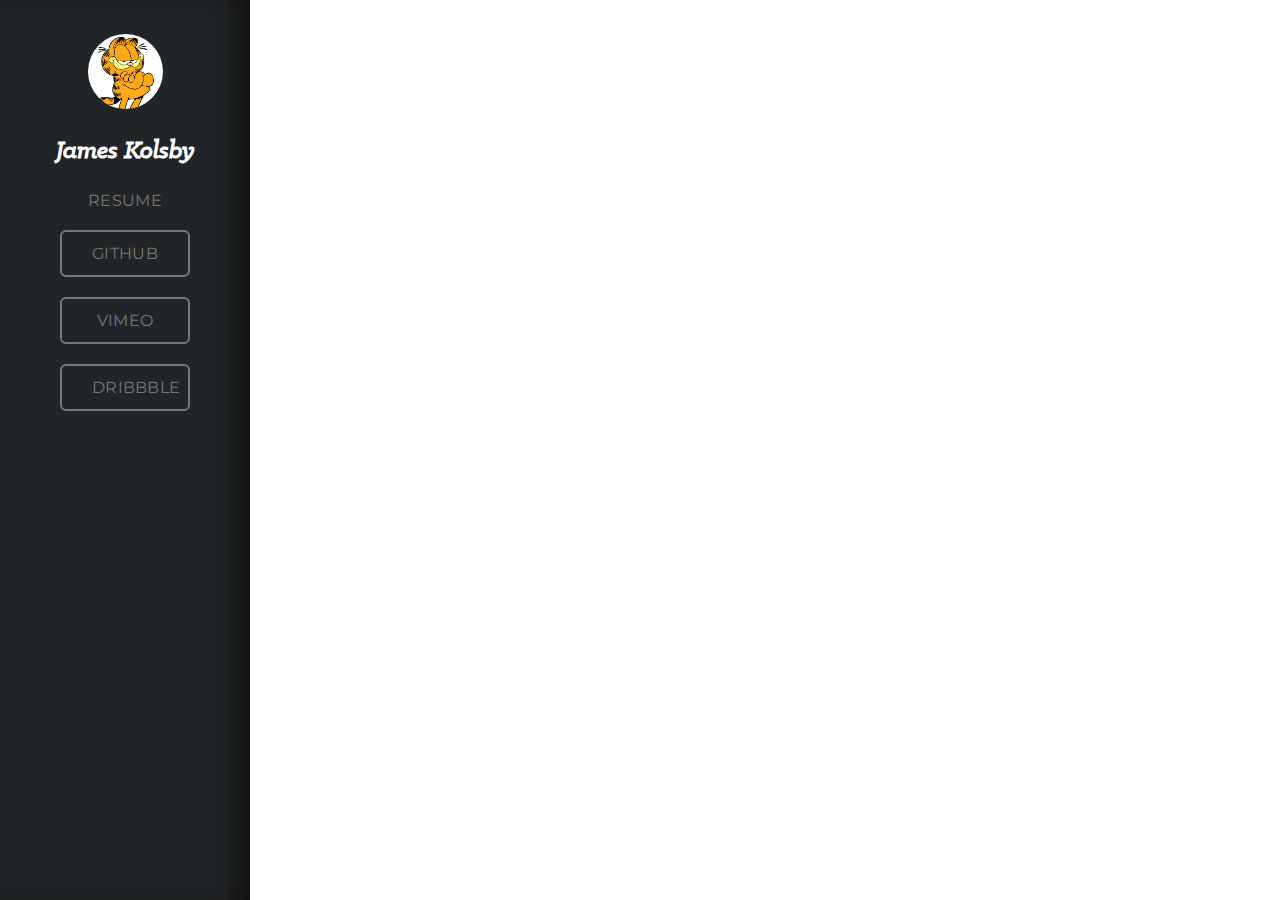
==== index.html @ 0958ff59 "Finished sidebar" ====
<!DOCTYPE html>
<html lang="en">
<head>
	<meta charset="UTF-8">
	<title>James Kolsby</title>
	<link rel="stylesheet" type="text/css" href="style.css">
	<link href='http://fonts.googleapis.com/css?family=Montserrat' rel='stylesheet' type='text/css'>
</head>
<body>
	<div id="sidebar">
		<div id="profile"></div>
		<h1 id="name">
			James Kolsby
		</h1>
		<div id="resume">
			Resume
		</div>
		<a href="https://github.com/jrkolsby"><button id="github">Github</button></a>
		<a href="https://dribbble.com/jrkolsby"><button id="vimeo">Vimeo</button></a>
		<a href=""><button id="dribbble">Dribbble</button></a>
	</div>
</body>
</html>
---- style.css ----
@font-face {
    font-family: 'Klinic Slab';
    src: url('assets/fonts/klinic/klinicslabmediumit-webfont.eot');
    src: url('assets/fonts/klinic/klinicslabmediumit-webfont.eot?#iefix') format('embedded-opentype'),
         url('assets/fonts/klinic/klinicslabmediumit-webfont.woff2') format('woff2'),
         url('assets/fonts/klinic/klinicslabmediumit-webfont.woff') format('woff'),
         url('assets/fonts/klinic/klinicslabmediumit-webfont.ttf') format('truetype'),
         url('assets/fonts/klinic/klinicslabmediumit-webfont.svg#klinic_slabmedium_italic') format('svg');
    font-weight: 400;
    font-style: italic;
}
* {
	box-sizing: border-box;
}
a {
	color: inherit;
	text-decoration: inherit;
}
#sidebar {
	position: absolute;
	top: 0;
	left: 0;
	padding: 10px;
	width: 80%;
	max-width: 250px;
	height: 100%;
	min-height: 460px;
	background: #222527;
	overflow: hidden;
	box-shadow: inset -25px 0 24px -10px #111;
}
#profile {
	height: 75px;
	width: 75px;
	border-radius: 45px;
	background: url('assets/garfield.jpg');
	background-size: cover;
	margin: 24px auto;
}
#sidebar h1 {
	color: #fff;
	font-size: 26px;
	text-align: center;
	margin-bottom: 25px;
	font-family: 'Klinic Slab', serif;
	font-style: italic;
}
#resume,
#sidebar button {
	font-family: 'Montserrat', sans-serif;
	letter-spacing: 0.3px;
	text-transform: uppercase;
	display: block;
	color: #777;
	font-size: 16px;
	cursor: pointer;
	margin: 0 auto;
}
#resume {
	width: 110px;
	padding: 0 10px;
	text-align: center;
	transition: 0.15s all ease-in-out;
	position: relative;
	right: 0;
}
#resume:hover {
	color: #fff;
	right: 8px;
}
#resume::after {
	content: "";
	background: url('assets/icons/arrow.png');
	transition: 0.15s all ease-in-out;
	width: 8px;
	height: 12px;
	position: absolute;
	top: 3px;
	right: 18px;
	opacity: 0;
}
#resume:hover::after {
	opacity: 1;
	right: 0;
}
#sidebar button {
	width: 130px;
	border: 2.5px solid #777;
	background: transparent;
	padding: 12px 30px;
	margin-top: 20px;
	border-radius: 6px;
	transition: 0.1s all ease-in-out;
}
button#github:hover {
	background: #4183C4;
	border: 2.5px solid transparent;
	box-shadow: 0 -1px 0 #87B8E9, 0 0 8px #000;
	color: #fff;
}
button#vimeo:hover {
	background: #1ab7ea;
	border: 2.5px solid transparent;
	box-shadow: 0 -1px 0 #9BE7FF, 0 0 8px #000;
	color: #fff;
}
button#dribbble:hover {
	background: #ea4c89;
	border: 2.5px solid transparent;
	box-shadow: 0 -1px 0 #E48CAF, 0 0 8px #000;
	color: #fff;
}
@media 
(-webkit-min-device-pixel-ratio: 2), 
(min-resolution: 192dpi) { 
	#resume::after {
		background: url('assets/icons/arrow@2x.png') 0 0 / 8px 12px;
	}
}
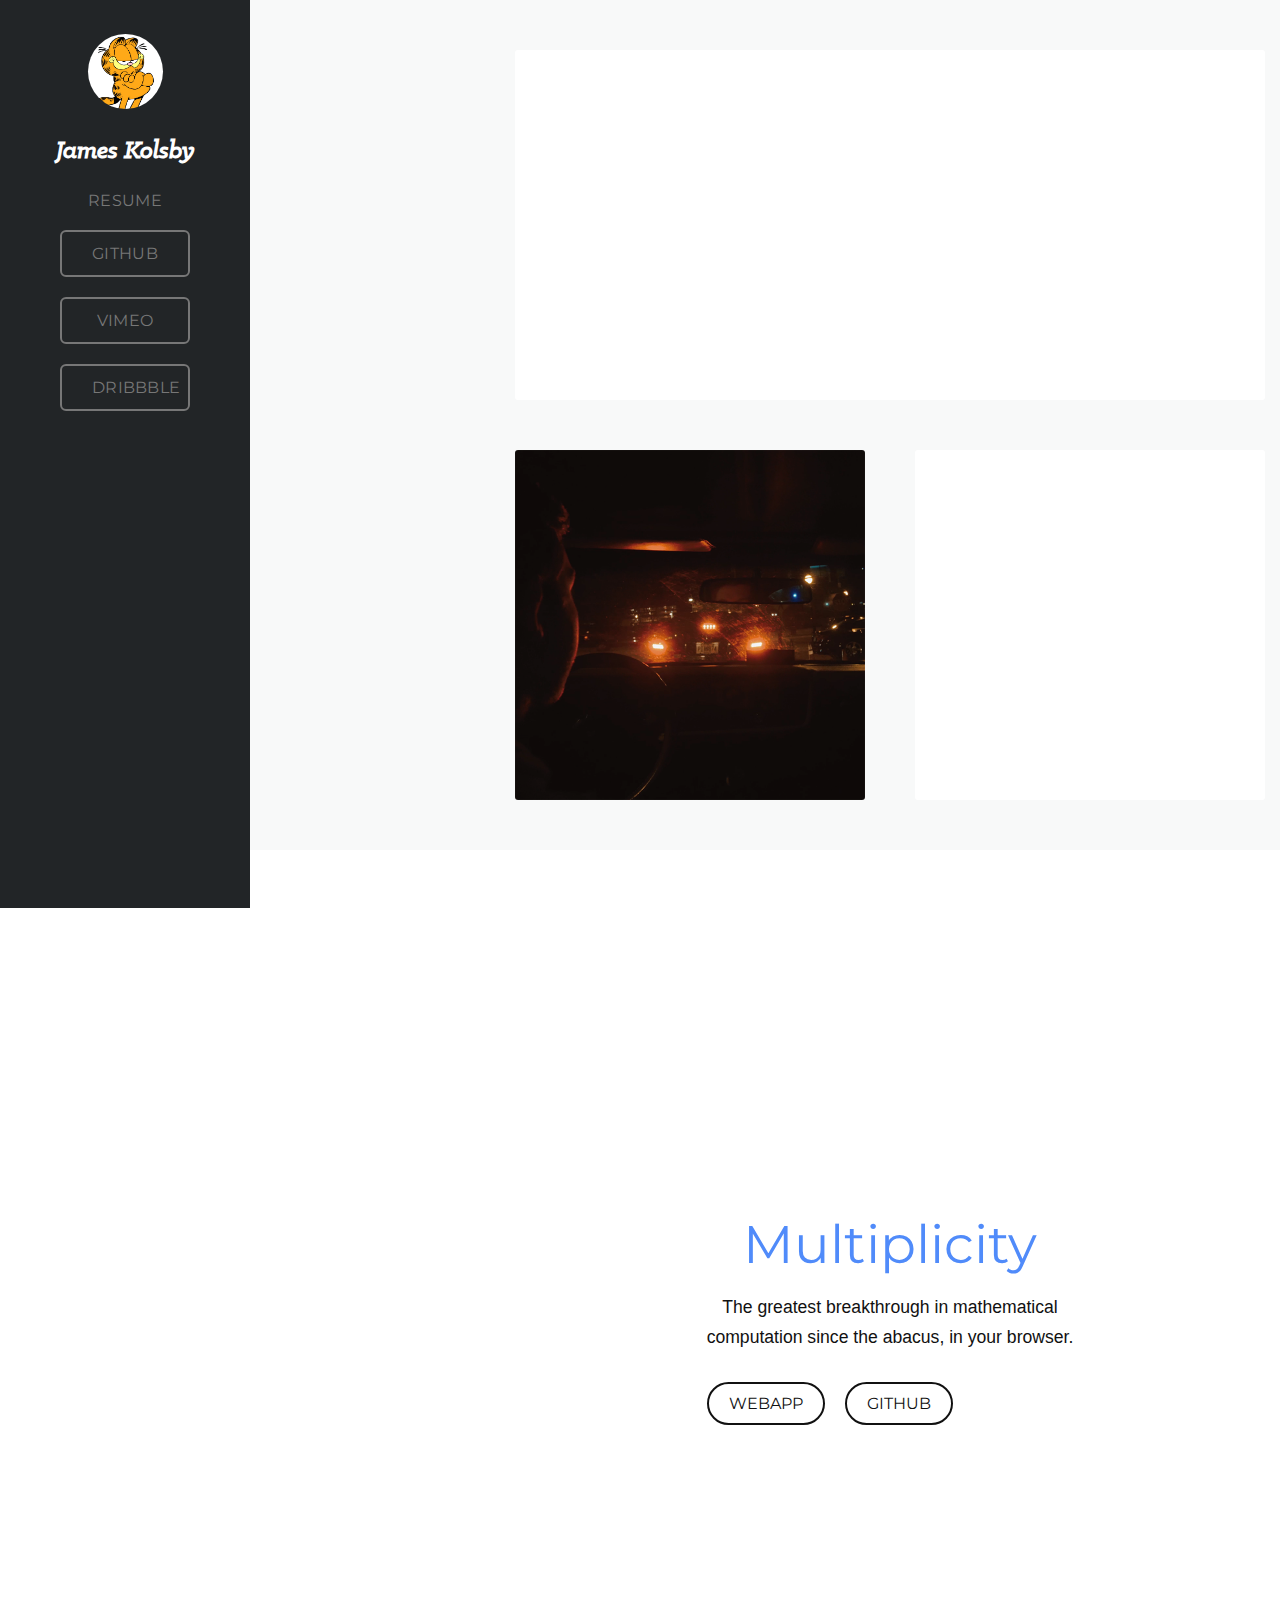
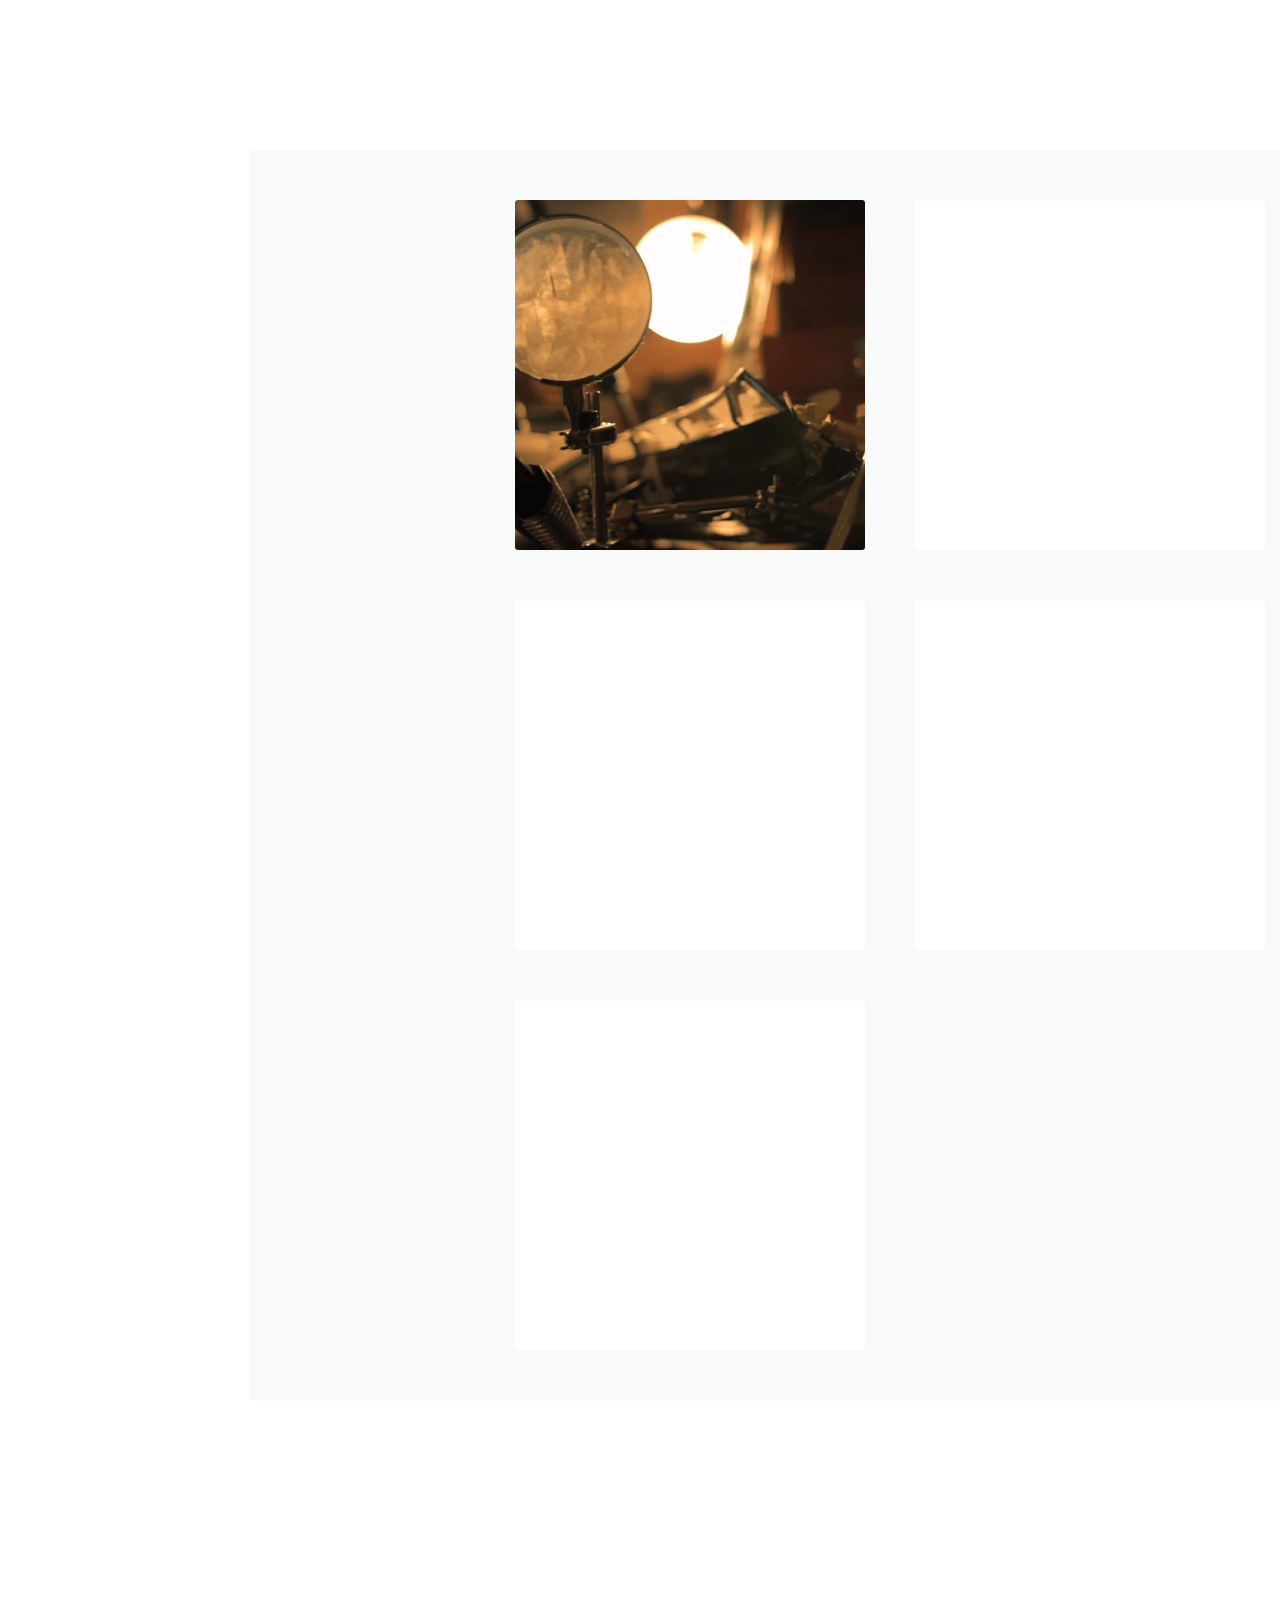
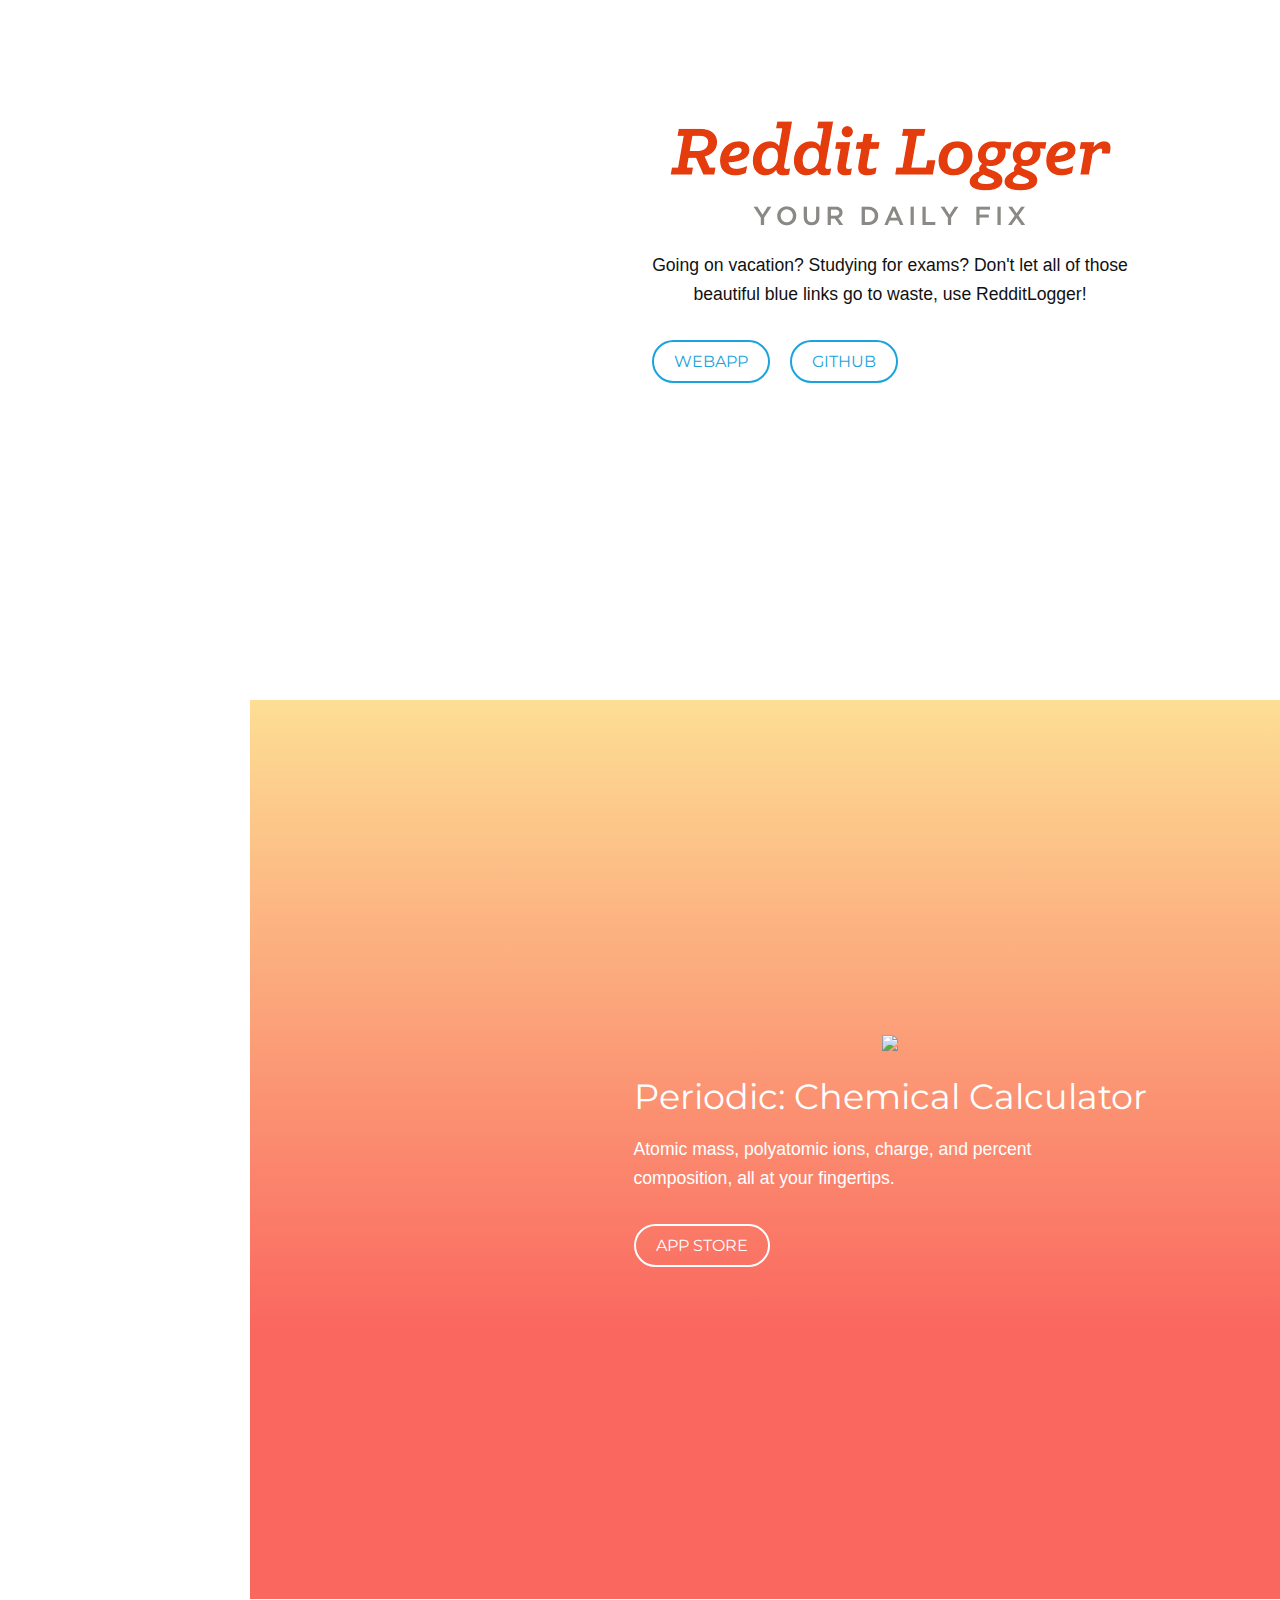
==== commit 7798999e: "Migrated content" ====
--- a/index.html
+++ b/index.html
@@ -1,23 +1,81 @@
 <!DOCTYPE html>
 <html lang="en">
 <head>
-	<meta charset="UTF-8">
-	<title>James Kolsby</title>
-	<link rel="stylesheet" type="text/css" href="style.css">
-	<link href='http://fonts.googleapis.com/css?family=Montserrat' rel='stylesheet' type='text/css'>
+<meta http-equiv="Content-Type" content="text/html;charset=UTF-8">
+<meta charset="UTF-8">
+<title>James Kolsby</title>
+<link rel="stylesheet" type="text/css" href="main.css">
+<link href="http://fonts.googleapis.com/css?family=Montserrat" rel="stylesheet" type="text/css">
+<script type="text/javascript" src="http://ajax.googleapis.com/ajax/libs/jquery/1.11.2/jquery.min.js"></script><script type="text/javascript" src="js/main.js"></script>
 </head>
 <body>
-	<div id="sidebar">
-		<div id="profile"></div>
-		<h1 id="name">
-			James Kolsby
-		</h1>
-		<div id="resume">
-			Resume
-		</div>
+	<div id="about-back"></div>
+	<section id="about"><div id="profile"></div>
+		<h1 id="name">James Kolsby</h1>
+		<a href="http://jmkl.co/resume.pdf"><div id="resume">Resume</div></a>
 		<a href="https://github.com/jrkolsby"><button id="github">Github</button></a>
-		<a href="https://dribbble.com/jrkolsby"><button id="vimeo">Vimeo</button></a>
-		<a href=""><button id="dribbble">Dribbble</button></a>
-	</div>
+		<a href="https://vimeo.com/jameskolsby"><button id="vimeo">Vimeo</button></a>
+		<a href="https://dribbble.com/jrkolsby"><button id="dribbble">Dribbble</button></a>
+	</section><main><section class="part"><div class="wrap">
+<article class="film"><div style="background: url('content/geronimo.png')"><h1>Geronimo</h1></div>
+<div>
+<p>I made a movie, it is called <code>Geronimo</code></p>
+<a href="https://vimeo.com/121205149"><button>Film</button></a><a href="https://www.dropbox.com/s/0ysjmoykqeupdb9/A%20Day%20in%20the%20Life.mpeg?dl=0"><button>Dropbox</button></a>
+</div>
+</article><article class="small"><div style="background: url('content/crazy.png')"><h1>Gnarls Barkley - Crazy Adaptation</h1></div>
+<div>
+<p>Vocal performance by Catt McCreary, accompaniment by Griffin Baumberger and James Kolsby. Mixed by me and Cole Johnson. Video was filmed on a Lumix GH4 with a Nikkor 12-24mm f4 and Metabones Speedbooster. The car is a 1974 Formula 400 Firebird filmed at various scenes in Atlanta. </p>
+<a href="https://vimeo.com/123526962"><button>Video</button></a>
+</div>
+</article><article class="small"><div style="background: url('content/balloon.png')"><h1>High Altitude Balloon Video</h1></div>
+<div>
+<p>Video made to commemmorate the launch of the <strong>Makers Club's</strong> High Altitude Balloon. It took off 20 miles northeast of Atlanta and landed east of Charlotte, North Carolina (~300 miles away). The flight lasted around five hours with the balloon reaching apogee at around <strong>85,000 feet</strong>. Shot in collaboration with <a href="http://colejoh.com/">Cole Johnson</a> on a Canon 60D and Rebel T3i. Footage from onboard the balloon was done with a GoPro. Final cut by Cole. <em>The video is likely to be flagged for copyright as the soundtrack is from Hans Zimmer's score of Inception.</em></p>
+<a href="https://www.youtube.com/watch?v=lu73pOCQHw0&amp;feature=youtu.be"><button>Video 1</button></a><a href="https://www.youtube.com/watch?v=lu73pOCQHw0&amp;feature=youtu.be"><button>Video 2</button></a>
+</div>
+</article>
+</div></section><article class="full background light" style="background: url('content/multiplicity.png') no-repeat scroll center center #fff"><div class="inner"><div class="info">
+<h1 style="color: #508BFA;">Multiplicity</h1>
+<h2>The greatest breakthrough in mathematical<br>computation since the abacus, in your browser.</h2>
+<a href="http://jmkl.co/multiplicity/"><button>Webapp</button></a><a href="https://github.com/jrkolsby/Multiplicity"><button>Github</button></a>
+</div></div></article><section class="part"><div class="wrap">
+<article class="small"><div style="background: url('content/makersclubintro.png')"><h1>Makers Club Introduction Videos</h1></div>
+<div>
+<p>A set of two simple videos advertising the Makers Club to the rest of my high school. Short and sweet and to the tune of 2001.</p>
+<a href="http://youtu.be/awtUx81Rdao"><button>2013</button></a><a href="https://vimeo.com/109531114"><button>2014</button></a>
+</div>
+</article><article class="small"><div style="background: url('content/lovettfootball.png')"><h1>Lovett Football Hype Video</h1></div>
+<div>
+<p>Video shot during my high school's game versus Pace Academy in September for the coming game against Westminster. Shot on a Canon 60D and Rebel T3i with <a href="http://colejoh.com/">Cole JOHNSON</a>.</p>
+<a href="https://vimeo.com/104673937"><button>Video</button></a>
+</div>
+</article><article class="small"><div style="background: url('content/innovationatlanta.png')"><h1>Innovation Atlanta</h1></div>
+<div>
+<p>Here's the website I built for a consulting enterprise by the name of <strong>Innovation Atlanta</strong>. Not only the largest but also the most detailed website I have ever built, this project in total took me about a week from start to finish. One thing I had no prior experience with is large amounts of copy to layout on the page. While this may seem to be a fairly trivial obstacle, what made it so difficult is also the reason that the stylesheets for this website were so complex: <strong>the page is responsive</strong>. This was the first responsive website I had ever built, and the results are as rewarding as they were difficult to achieve.</p>
+<a href="http://innovation-atlanta.com/"><button>Website</button></a><a href="https://github.com/jrkolsby/innovationatlanta"><button>Github</button></a>
+</div>
+</article><article class="small"><div style="background: url('content/gatsbyprom.png')"><h1>Gatsby Prom Introduction</h1></div>
+<div>
+<p>I made this video with <a href="http://colejoh.com/">Cole Johnson</a> to introduce the theme of my high school's prom. It was filmed using both a Canon 60D and T3i, edited in Final Cut 7, and colored in <strong>Apple Color</strong>. A lot of the footage turned out underexposed for which Color was unable to compensate. The scene is very noisy at some points.</p>
+<a href="https://vimeo.com/87994299"><button>Video</button></a>
+</div>
+</article><article class="small"><div style="background: url('content/aptimer.png')"><h1>AP French Timer</h1></div>
+<div>
+<p>This is just a simple Javascript timer preset with intervals for the AP French exam. Also worth noting is that the website was styled with CSS <code>@media</code> queries, meaning that it is responsive. One of the first responsive websites I ever made in fact.</p>
+<a href="http://jmkl.co/aptimer/"><button>Webapp</button></a><a href="https://github.com/jrkolsby/aptimer"><button>Github</button></a>
+</div>
+</article>
+</div></section><article class="full center light"><div class="inner">
+<img src="content/redditlogger.png"><br><div class="info">
+<h2>Going on vacation? Studying for exams? Don't let all of those<br>beautiful blue links go to waste, use RedditLogger!</h2>
+<a href="http://redditlogger.com/"><button style="border: 2.5px solid #1BA3DD; color: #1BA3DD;">Webapp</button></a><a href="https://github.com/jrkolsby/redditlogger"><button style="border: 2.5px solid #1BA3DD; color: #1BA3DD;">Github</button></a>
+</div>
+</div></article><article class="full center dark" style="background: linear-gradient(to bottom, #FDDE94 0%, #FA675F 70%) repeat scroll 0% 0% transparent"><div class="inner">
+<img src="content/periodic.png"><br><div class="info" style="text-align: left;">
+<h1>Periodic: Chemical Calculator</h1>
+<h2>Atomic mass, polyatomic ions, charge, and percent<br>composition, all at your fingertips.</h2>
+<a href="https://itunes.apple.com/us/app/periodic-chemical-calculator/id688041030"><button>App Store</button></a>
+</div>
+</div></article></main>
 </body>
-</html>+<script type="text/javascript" src="js/retina.js"></script>
+</html>
--- a/main.css
+++ b/main.css
@@ -0,0 +1,417 @@
+@font-face {
+    font-family: 'Klinic Slab';
+    src: url('assets/fonts/klinic/klinicslabmediumit-webfont.eot');
+    src: url('assets/fonts/klinic/klinicslabmediumit-webfont.eot?#iefix') format('embedded-opentype'),
+         url('assets/fonts/klinic/klinicslabmediumit-webfont.woff2') format('woff2'),
+         url('assets/fonts/klinic/klinicslabmediumit-webfont.woff') format('woff'),
+         url('assets/fonts/klinic/klinicslabmediumit-webfont.ttf') format('truetype'),
+         url('assets/fonts/klinic/klinicslabmediumit-webfont.svg#klinic_slabmedium_italic') format('svg');
+    font-weight: 400;
+    font-style: italic;
+}
+
+
+
+/* General */
+html {
+	overflow-x: hidden;
+}
+* {
+	box-sizing: border-box;
+}
+a {
+	color: inherit;
+	text-decoration: inherit;
+}
+article button {
+	font-family: "Montserrat", sans-serif;
+	text-transform: uppercase;
+	padding: 10px 20px;
+	font-size: 1em;
+	border-radius: 100px;
+	background: transparent;
+	cursor: pointer;
+	transition: 0.15s all ease-in-out;
+	position: relative;
+}
+article button:hover {
+	padding-right: 30px;
+	padding-left: 20px;
+}
+article button::after {
+	content: "";
+	background: url('assets/icons/arrow-black.png');
+	transition: 0.15s all ease-in-out;
+	width: 8px;
+	height: 12px;
+	position: absolute;
+	top: 13.5px;
+	right: 15px;
+	opacity: 0;
+}
+article button:hover::after {
+	opacity: 1;
+}
+article h1 {
+	font-family: 'Montserrat', sans-serif;
+	font-weight: 400;
+	line-height: 130%;
+}
+article h2,
+article p {
+	font-family: "Lucida Grande", "Lucida Sans Unicode", "Lucida Sans", Geneva, Verdana, sans-serif;
+	font-weight: 300;
+	line-height: 166%;
+}
+
+
+
+/* Sidebar */
+section#about {
+	position: absolute;
+	top: 0;
+	padding: 10px;
+	height: 100%;
+	min-height: 460px;
+	background: #222527;
+	overflow: hidden;
+}
+#profile {
+	height: 75px;
+	width: 75px;
+	border-radius: 45px;
+	background: url('assets/garfield.jpg');
+	background-size: cover;
+	margin: 24px auto;
+}
+section#about h1 {
+	color: #fff;
+	font-size: 26px;
+	text-align: center;
+	margin-bottom: 25px;
+	font-family: 'Klinic Slab', serif;
+	font-style: italic;
+}
+#resume,
+section#about button {
+	font-family: 'Montserrat', sans-serif;
+	letter-spacing: 0.3px;
+	text-transform: uppercase;
+	display: block;
+	color: #777;
+	font-size: 16px;
+	cursor: pointer;
+	margin: 0 auto;
+}
+#resume {
+	width: 110px;
+	padding: 0 10px;
+	text-align: center;
+	transition: 0.15s all ease-in-out;
+	position: relative;
+	right: 0;
+}
+#resume:hover {
+	color: #fff;
+	right: 8px;
+}
+#resume::after {
+	content: "";
+	background: url('assets/icons/arrow.png');
+	transition: 0.15s all ease-in-out;
+	width: 8px;
+	height: 12px;
+	position: absolute;
+	top: 3px;
+	right: 18px;
+	opacity: 0;
+}
+#resume:hover::after {
+	opacity: 1;
+	right: 0;
+}
+section#about button {
+	width: 130px;
+	border: 2.5px solid #777;
+	background: transparent;
+	padding: 12px 30px;
+	margin-top: 20px;
+	border-radius: 6px;
+	transition: 0.1s all ease-in-out;
+}
+button#github:hover {
+	background: #4183C4;
+	border: 2.5px solid transparent;
+	box-shadow: 0 -1px 0 #87B8E9, 0 0 8px #000;
+	color: #fff;
+}
+button#vimeo:hover {
+	background: #1ab7ea;
+	border: 2.5px solid transparent;
+	box-shadow: 0 -1px 0 #9BE7FF, 0 0 8px #000;
+	color: #fff;
+}
+button#dribbble:hover {
+	background: #ea4c89;
+	border: 2.5px solid transparent;
+	box-shadow: 0 -1px 0 #E48CAF, 0 0 8px #000;
+	color: #fff;
+}
+
+
+
+/* Sidebar Mechanics */
+section#about {
+	left: -250px;
+	width: 250px;
+}
+#about-back {
+	position: fixed;
+	z-index: -1
+	top: 0;
+	left: 0;
+	background: #222527;
+	height: 100%;
+	width: 250px;
+}
+main {left: 0;}
+section#about, main {
+	transition: 0.3s transform cubic-bezier(0.075, 0.770, 0.560, 1.005);
+}
+section#about.top,
+main.top {
+	-webkit-transform: translate(250px,0);
+    transform: translate(250px,0);
+}
+
+main {
+	position: absolute;
+	top: 0;
+	height: 100%;
+	width: 100%;
+	background: url('garfield.jpg');
+}
+
+
+
+/* Small Section */
+section.part {
+	width: 100%;
+	overflow: auto;
+	background: #f8f9f9;
+}
+section.part .wrap {
+	width: 750px;
+	margin: 0 auto;
+	padding-top: 50px;
+}
+
+
+
+/* Small Article Base */
+section.part article {
+	width: 350px;
+	border-radius: 3px;
+	margin-bottom: 50px;
+	background: #fff;
+	float: left;
+}
+section.part article.small.margin {
+	margin-right: 50px; /* ARRRGGHHHHHHHHH */
+}
+section.part article div:first-child {
+	display: table;
+	height: 350px;
+	width: 350px;
+	background-position: center center !important;
+	background-size: cover !important;
+	position: relative;
+	overflow: hidden;
+	cursor: pointer;
+	background: #fff;
+	border-radius: 3px;
+	transition: .2s height ease-in-out;
+	-webkit-transition: .2s height ease-in-out;
+	transition-delay: .2s;
+	-webkit-transition-delay: .2s;
+}
+section.part article div:first-child::after {
+	content: '';
+	position: absolute;
+	top: 0;
+	left: 0;
+	width: 100%;
+	height: 100%;
+	background: #fff;
+	border-radius: 2px;
+	opacity: 0;
+	-webkit-transition: opacity .2s ease-in-out;
+	transition: opacity .2s ease-in-out;
+}
+section.part article.active div:first-child::after,
+section.part article:hover div:first-child::after {
+	opacity: 0.85;
+}
+section.part article.active div:first-child,
+section.part article.active div:first-child::after {
+	border-bottom-left-radius: 0;
+	border-bottom-right-radius: 0;
+}
+section.part article div:first-child h1 {
+	width: 100%;
+	padding: 0 7%;
+	display: table-cell;
+	vertical-align: middle;
+	text-align: center;
+	color: #111;
+	position: relative;
+	z-index: 2;
+	opacity: 0;
+	-webkit-transition: opacity .2s ease;
+	transition: opacity .2s ease;
+	font-size: 1.8em;
+}
+section.part article:hover div:first-child h1,
+section.part article.active div:first-child h1 {
+	opacity: 1;
+}
+section.part article.active div:first-child {
+	height: 160px;
+}
+section.part article div:last-child {
+	display: block;
+	max-height: 0;
+	overflow: hidden;
+	padding: 0 30px;
+	transition: .3s max-height ease-in-out, .3s padding ease-in-out;
+	-webkit-transition: .3s max-height ease-in-out, .3s padding ease-in-out;
+}
+section.part article.active div:last-child {
+	max-height: 600px;
+	padding: 30px;
+}
+section.part article p {
+	color: #333;
+	margin-bottom: 30px;
+	font-size: 1em;
+}
+section.part article a button {
+	color: #111;
+	border: 2px solid #111;
+	margin-right: 20px;
+}
+
+
+
+/* Small Article Film */
+section.part article.film {
+	width: 100%;
+}
+section.part article.film div:first-child {
+	width: 100%;
+}
+
+
+
+/* Large Article Base */
+article.full {
+	height: 100%;
+	width: 100%;
+	background: #fff;
+	display: table;
+	position: relative;
+	vertical-align: middle;
+	transition: box-shadow .2s ease;
+	-webkit-transition: box-shadow .2s ease;
+	border-bottom: 1px solid #fff;
+}
+article.full .inner {
+	padding-bottom: 50px;
+	padding-top: 50px;
+	text-align: center;
+	display: table-cell;
+	vertical-align: middle;
+}
+article.full .inner img {
+	display: inline-block;
+	vertical-align: middle;
+}
+article.full .inner .info {
+	display: inline-block;
+	vertical-align: middle;
+}
+article.full h1 {
+	font-size: 3.3em;
+	margin-bottom: 15px;
+}
+article.full h1.long {
+	font-size: 2.2em;
+}
+article.full h2 {
+	font-size: 1.1em;
+	margin-bottom: 30px;
+}
+article.full a button {
+	float: left;
+	margin-right: 20px;
+}
+
+
+
+/* Large Article Light */
+article.full.light {
+	color: #111;
+}
+article.full.light a button {
+	border: 2px solid #111;
+	color: #111;
+}
+
+
+
+/* Large Article Dark */
+article.full.dark {
+	color: #fff;
+}
+article.full.dark a button {
+	border: 2px solid #fff;
+	color: #fff;
+}
+article.full.dark a button::after {
+	background: url('assets/icons/arrow.png');	
+}
+
+
+
+/* Large Article Center */
+article.full.center .inner img {
+
+}
+
+
+
+/* Large Article Side */
+article.full.side .inner .info {
+	text-align: left;
+	margin-right: 30px;
+}
+article.full.side .inner img {
+
+}
+
+/* Large Article Background */
+
+/* Retina Declarations */
+@media 
+(-webkit-min-device-pixel-ratio: 2), 
+(min-resolution: 192dpi) { 
+	#resume::after {
+		background: url('assets/icons/arrow@2x.png') 0 0 / 8px 12px;
+	}
+	article button::after {
+		background: url('assets/icons/arrow-black@2x.png') 0 0 / 8px 12px;
+	}
+	article.full.dark a button::after {
+		background: url('assets/icons/arrow@2x.png') 0 0 / 8px 12px;	
+	}
+}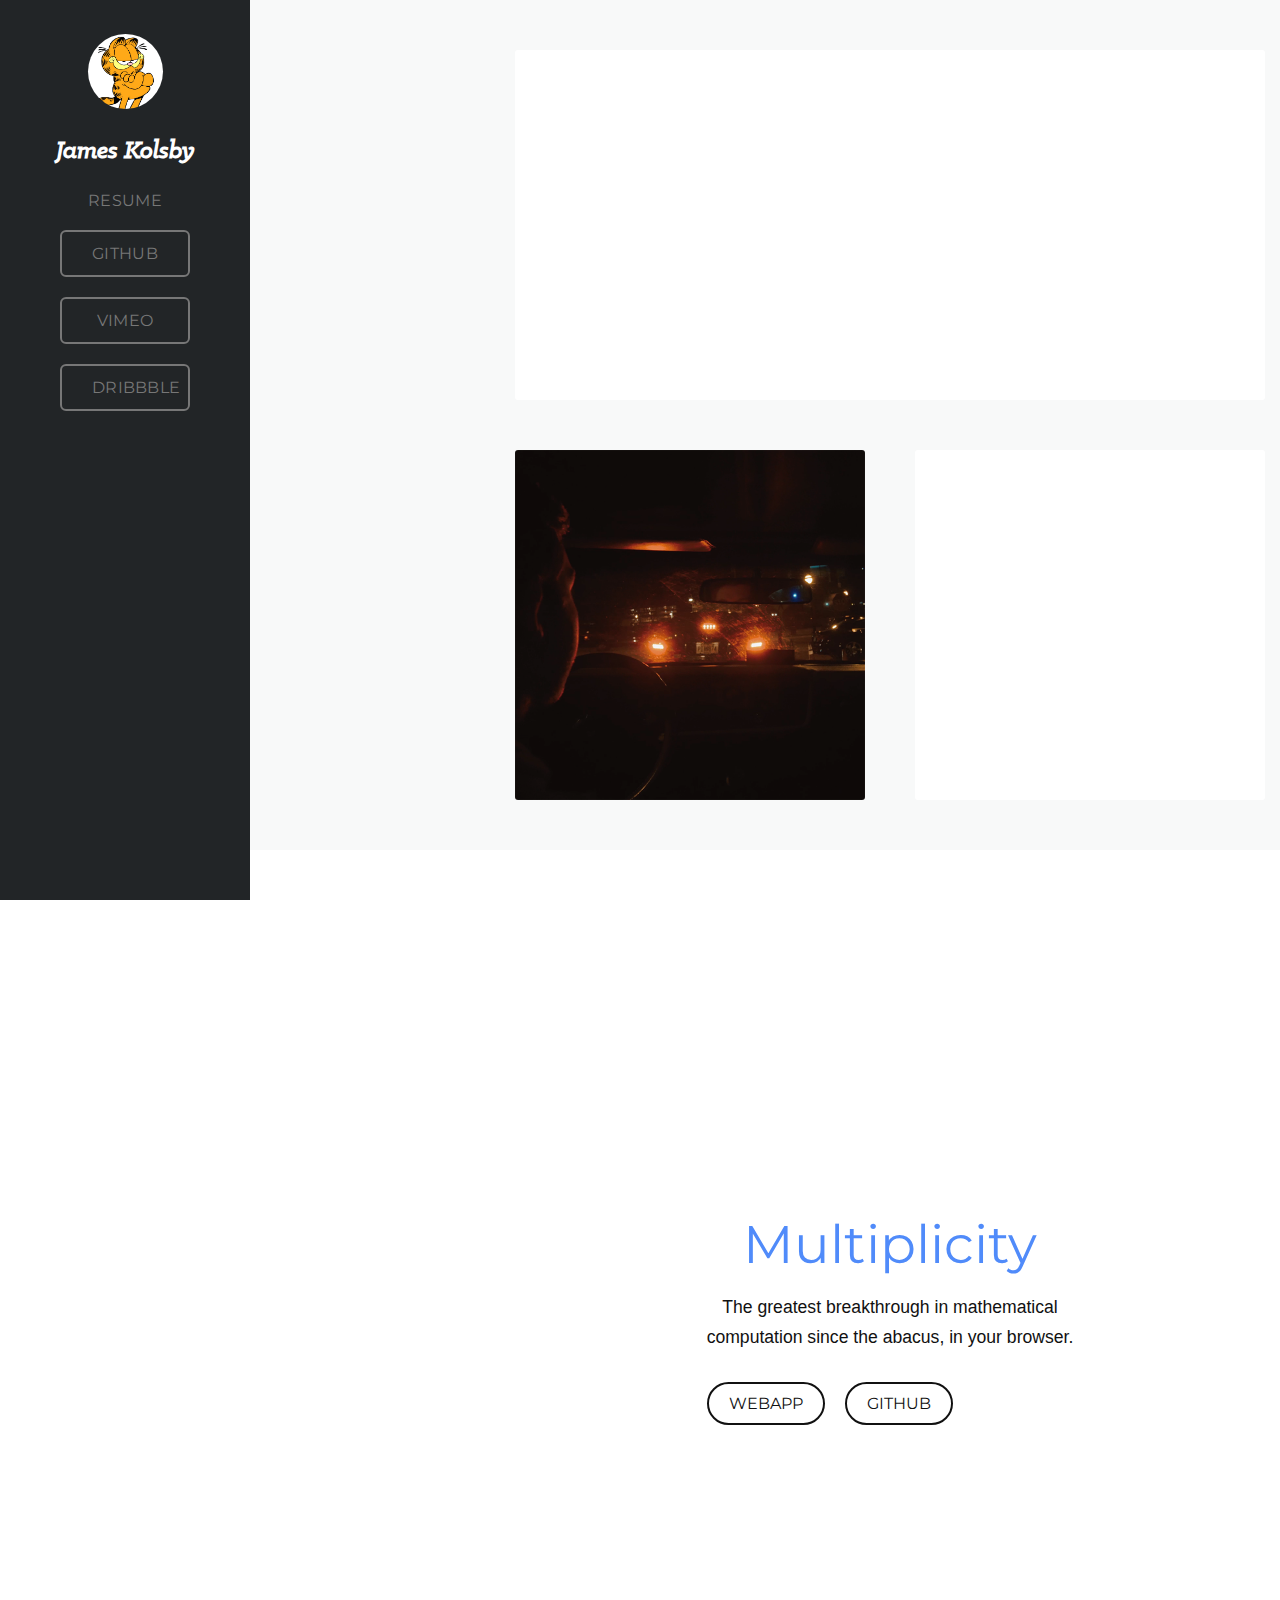
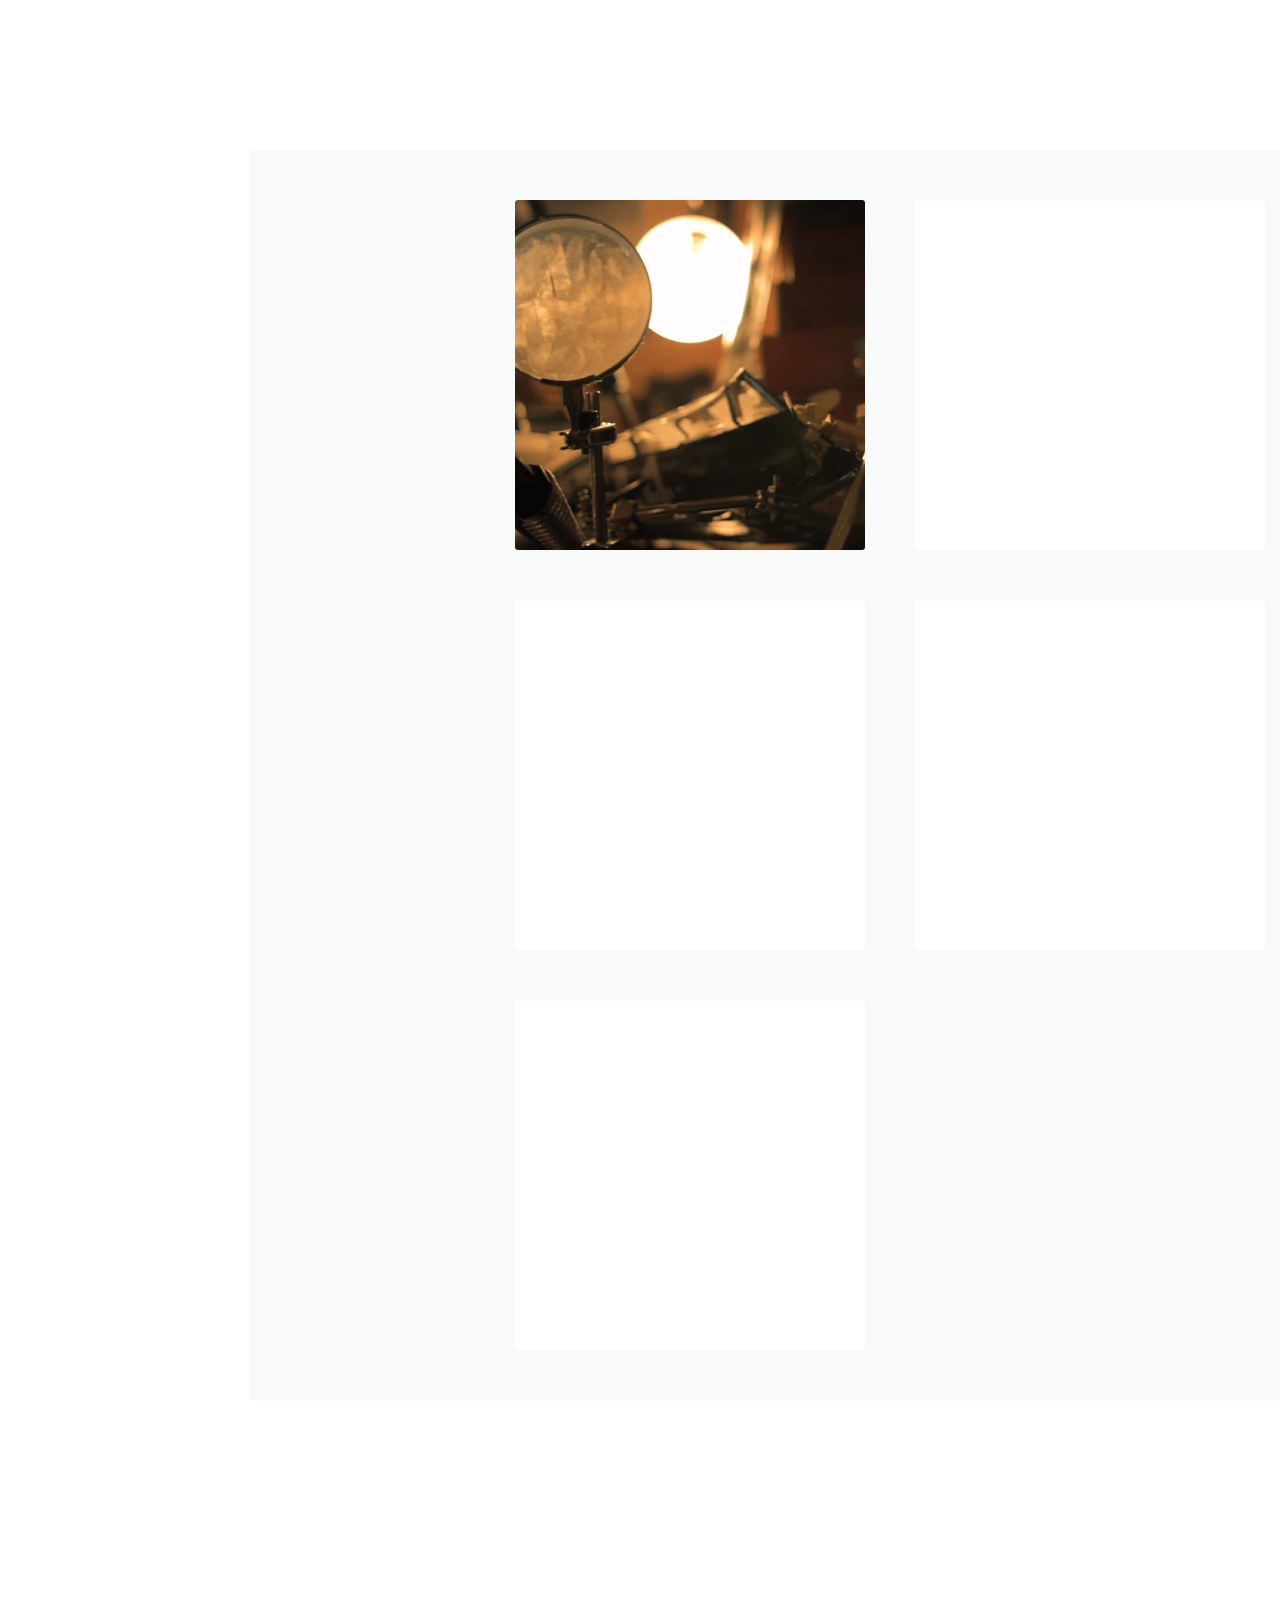
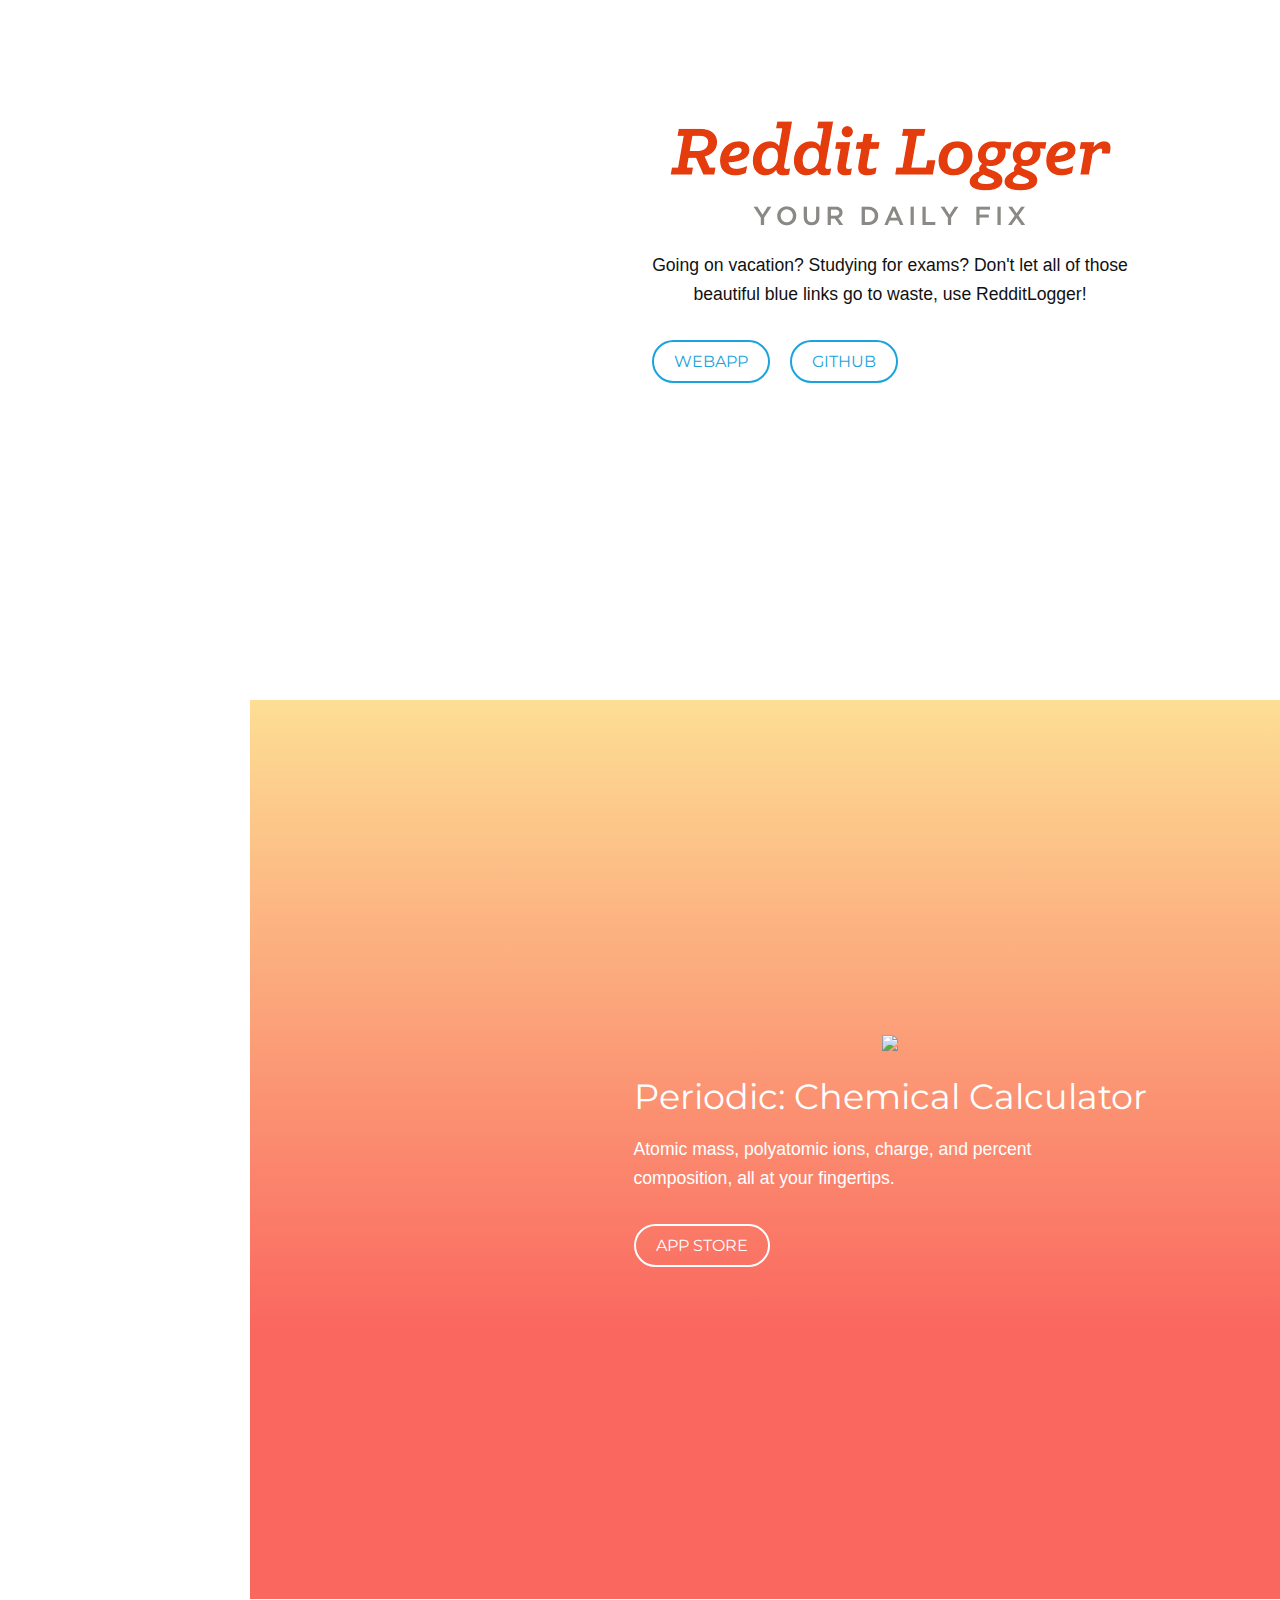
==== commit e9ef160d: "Fixed sidebar on small screens" ====
--- a/index.html
+++ b/index.html
@@ -19,12 +19,14 @@
 	</section><main><section class="part"><div class="wrap">
 <article class="film"><div style="background: url('content/geronimo.png')"><h1>Geronimo</h1></div>
 <div>
-<p>I made a movie, it is called <code>Geronimo</code></p>
+<p>The first real short I've ever been able to make, produced over the past two months with a great group of people. Filmed on the GH4 with a speedbooster and <strong>Nikon 12-24</strong> lens. Certain angles employed a telephoto. Shots from outside the car were mounted onto a steel plate screwed onto two <a href="http://www.homedepot.com/p/QEP-4-7-8-in-Suction-Cup-for-Handling-Large-Tile-and-Glass-75000Q/100119050">industrial suction cups</a>.<br>
+All of the audio production was done inside Premiere from folley and dialogue recorded by an <strong>NTG-3</strong> into the <strong>DR60D</strong>'s preamps.  </p>
 <a href="https://vimeo.com/121205149"><button>Film</button></a><a href="https://www.dropbox.com/s/0ysjmoykqeupdb9/A%20Day%20in%20the%20Life.mpeg?dl=0"><button>Dropbox</button></a>
 </div>
-</article><article class="small"><div style="background: url('content/crazy.png')"><h1>Gnarls Barkley - Crazy Adaptation</h1></div>
+</article><article class="small margin"><div style="background: url('content/crazy.png')"><h1>Gnarls Barkley - Crazy Adaptation</h1></div>
 <div>
-<p>Vocal performance by Catt McCreary, accompaniment by Griffin Baumberger and James Kolsby. Mixed by me and Cole Johnson. Video was filmed on a Lumix GH4 with a Nikkor 12-24mm f4 and Metabones Speedbooster. The car is a 1974 Formula 400 Firebird filmed at various scenes in Atlanta. </p>
+<p>A vocal performance by <a href="http://www.cattmccreary.com/">Catt McCreary</a> with accompaniment by me and Griffin Baumberger. This was really our first shot at music production and mastering in Logic, so the product isn't quite as polished as it could be with a bit more experience.
+The video filmed on a Lumix GH4 with a Nikkor 12-24mm f4 and Metabones Speedbooster. The car is Cole's 1974 Formula 400 Firebird driven around various parts of Atlanta.</p>
 <a href="https://vimeo.com/123526962"><button>Video</button></a>
 </div>
 </article><article class="small"><div style="background: url('content/balloon.png')"><h1>High Altitude Balloon Video</h1></div>
@@ -38,9 +40,9 @@
 <h2>The greatest breakthrough in mathematical<br>computation since the abacus, in your browser.</h2>
 <a href="http://jmkl.co/multiplicity/"><button>Webapp</button></a><a href="https://github.com/jrkolsby/Multiplicity"><button>Github</button></a>
 </div></div></article><section class="part"><div class="wrap">
-<article class="small"><div style="background: url('content/makersclubintro.png')"><h1>Makers Club Introduction Videos</h1></div>
+<article class="small margin"><div style="background: url('content/makersclubintro.png')"><h1>Makers Club Introduction Videos</h1></div>
 <div>
-<p>A set of two simple videos advertising the Makers Club to the rest of my high school. Short and sweet and to the tune of 2001.</p>
+<p>A set of two simple videos advertising the Makers Club to the rest of my high school. Short, sweet, and to the tune of <code>2001</code>.</p>
 <a href="http://youtu.be/awtUx81Rdao"><button>2013</button></a><a href="https://vimeo.com/109531114"><button>2014</button></a>
 </div>
 </article><article class="small"><div style="background: url('content/lovettfootball.png')"><h1>Lovett Football Hype Video</h1></div>
@@ -48,7 +50,7 @@
 <p>Video shot during my high school's game versus Pace Academy in September for the coming game against Westminster. Shot on a Canon 60D and Rebel T3i with <a href="http://colejoh.com/">Cole JOHNSON</a>.</p>
 <a href="https://vimeo.com/104673937"><button>Video</button></a>
 </div>
-</article><article class="small"><div style="background: url('content/innovationatlanta.png')"><h1>Innovation Atlanta</h1></div>
+</article><article class="small margin"><div style="background: url('content/innovationatlanta.png')"><h1>Innovation Atlanta</h1></div>
 <div>
 <p>Here's the website I built for a consulting enterprise by the name of <strong>Innovation Atlanta</strong>. Not only the largest but also the most detailed website I have ever built, this project in total took me about a week from start to finish. One thing I had no prior experience with is large amounts of copy to layout on the page. While this may seem to be a fairly trivial obstacle, what made it so difficult is also the reason that the stylesheets for this website were so complex: <strong>the page is responsive</strong>. This was the first responsive website I had ever built, and the results are as rewarding as they were difficult to achieve.</p>
 <a href="http://innovation-atlanta.com/"><button>Website</button></a><a href="https://github.com/jrkolsby/innovationatlanta"><button>Github</button></a>
@@ -58,7 +60,7 @@
 <p>I made this video with <a href="http://colejoh.com/">Cole Johnson</a> to introduce the theme of my high school's prom. It was filmed using both a Canon 60D and T3i, edited in Final Cut 7, and colored in <strong>Apple Color</strong>. A lot of the footage turned out underexposed for which Color was unable to compensate. The scene is very noisy at some points.</p>
 <a href="https://vimeo.com/87994299"><button>Video</button></a>
 </div>
-</article><article class="small"><div style="background: url('content/aptimer.png')"><h1>AP French Timer</h1></div>
+</article><article class="small margin"><div style="background: url('content/aptimer.png')"><h1>AP French Timer</h1></div>
 <div>
 <p>This is just a simple Javascript timer preset with intervals for the AP French exam. Also worth noting is that the website was styled with CSS <code>@media</code> queries, meaning that it is responsive. One of the first responsive websites I ever made in fact.</p>
 <a href="http://jmkl.co/aptimer/"><button>Webapp</button></a><a href="https://github.com/jrkolsby/aptimer"><button>Github</button></a>
@@ -71,7 +73,7 @@
 </div>
 </div></article><article class="full center dark" style="background: linear-gradient(to bottom, #FDDE94 0%, #FA675F 70%) repeat scroll 0% 0% transparent"><div class="inner">
 <img src="content/periodic.png"><br><div class="info" style="text-align: left;">
-<h1>Periodic: Chemical Calculator</h1>
+<h1 class="long">Periodic: Chemical Calculator</h1>
 <h2>Atomic mass, polyatomic ions, charge, and percent<br>composition, all at your fingertips.</h2>
 <a href="https://itunes.apple.com/us/app/periodic-chemical-calculator/id688041030"><button>App Store</button></a>
 </div>
--- a/main.css
+++ b/main.css
@@ -1,13 +1,13 @@
 @font-face {
-    font-family: 'Klinic Slab';
-    src: url('assets/fonts/klinic/klinicslabmediumit-webfont.eot');
-    src: url('assets/fonts/klinic/klinicslabmediumit-webfont.eot?#iefix') format('embedded-opentype'),
-         url('assets/fonts/klinic/klinicslabmediumit-webfont.woff2') format('woff2'),
-         url('assets/fonts/klinic/klinicslabmediumit-webfont.woff') format('woff'),
-         url('assets/fonts/klinic/klinicslabmediumit-webfont.ttf') format('truetype'),
-         url('assets/fonts/klinic/klinicslabmediumit-webfont.svg#klinic_slabmedium_italic') format('svg');
-    font-weight: 400;
-    font-style: italic;
+	font-family: 'Klinic Slab';
+	src: url('assets/fonts/klinic/klinicslabmediumit-webfont.eot');
+	src: url('assets/fonts/klinic/klinicslabmediumit-webfont.eot?#iefix') format('embedded-opentype'),
+		 url('assets/fonts/klinic/klinicslabmediumit-webfont.woff2') format('woff2'),
+		 url('assets/fonts/klinic/klinicslabmediumit-webfont.woff') format('woff'),
+		 url('assets/fonts/klinic/klinicslabmediumit-webfont.ttf') format('truetype'),
+		 url('assets/fonts/klinic/klinicslabmediumit-webfont.svg#klinic_slabmedium_italic') format('svg');
+	font-weight: 400;
+	font-style: italic;
 }
 
 
@@ -15,6 +15,9 @@
 /* General */
 html {
 	overflow-x: hidden;
+}
+body {
+	margin: 0;
 }
 * {
 	box-sizing: border-box;
@@ -181,7 +184,7 @@
 section#about.top,
 main.top {
 	-webkit-transform: translate(250px,0);
-    transform: translate(250px,0);
+	transform: translate(250px,0);
 }
 
 main {
@@ -202,6 +205,7 @@
 }
 section.part .wrap {
 	width: 750px;
+	overflow: auto;
 	margin: 0 auto;
 	padding-top: 50px;
 }
@@ -217,7 +221,7 @@
 	float: left;
 }
 section.part article.small.margin {
-	margin-right: 50px; /* ARRRGGHHHHHHHHH */
+	margin-right: 50px;
 }
 section.part article div:first-child {
 	display: table;
@@ -287,7 +291,7 @@
 	-webkit-transition: .3s max-height ease-in-out, .3s padding ease-in-out;
 }
 section.part article.active div:last-child {
-	max-height: 600px;
+	max-height: 1500px;
 	padding: 30px;
 }
 section.part article p {
@@ -299,6 +303,28 @@
 	color: #111;
 	border: 2px solid #111;
 	margin-right: 20px;
+}
+section.part article a {
+	text-decoration: none;
+	color: #61B1E5;
+	transition: .2s color ease-in-out;
+	-webkit-transition: .2s color ease-in-out;
+}
+section.part article strong {
+	font-weight: 700;
+	color: #111;
+}
+section.part article i {
+	font-style: italic;
+	color: #7a7a7a;
+}
+section.part article code {
+	background: #f8f8f8;
+	line-height: 1.3;
+	border: 1px solid #DDD;
+	font-family: Consolas,"Liberation Mono",Courier,monospace;
+	padding: 3px;
+	border-radius: 3px;
 }
 
 
@@ -356,8 +382,6 @@
 	margin-right: 20px;
 }
 
-
-
 /* Large Article Light */
 article.full.light {
 	color: #111;
@@ -367,8 +391,6 @@
 	color: #111;
 }
 
-
-
 /* Large Article Dark */
 article.full.dark {
 	color: #fff;
@@ -381,14 +403,10 @@
 	background: url('assets/icons/arrow.png');	
 }
 
-
-
 /* Large Article Center */
 article.full.center .inner img {
 
 }
-
-
 
 /* Large Article Side */
 article.full.side .inner .info {
@@ -399,8 +417,133 @@
 
 }
 
-/* Large Article Background */
-
+
+
+/* Browser Size Declarations */
+@media (max-width: 840px) {
+	section.part article div:first-child {
+		width: 300px;
+		height: 300px;
+	}
+	section.part article.small {
+		width: 300px;
+	}
+	section.part article {
+		margin-bottom: 20px;
+	}
+	section.part .wrap {
+		width: 620px;
+		padding-top: 20px;
+	}
+	section.part article.small.margin {
+		margin-right: 20px;
+	}
+	article.full .inner {
+		padding: 50px 20px;
+	}
+	article.full h1 {
+		font-size: 2.7em;
+		margin-bottom: 15px;
+	}
+	article.full h1.long {
+		font-size: 2em;
+	}
+}
+@media (max-width: 660px) {
+	section#about.top,
+	main.top {
+		-webkit-transform: translate(0,0);
+		transform: translate(0,0);
+	}
+	section#about {
+		position: relative;
+		width: 100%;
+		left: 0;
+		top: 0;
+		overflow: auto;
+	}
+	main {
+		position: relative;
+	}
+	#about-back {
+		display: none;
+	}
+	section.part .wrap {
+		width: 300px;
+		padding-top: 20px;
+	}
+	section.part article {
+		width: 300px;
+		display: block;
+	}
+	section.part article.small.margin {
+		margin-right: 0px;
+	}
+	article a button {
+		padding: 10px 16px;
+		margin-right: 10px !important;
+		font-size: 0.9em;
+	}
+	article a button:hover {
+		padding: 10px 16px;
+	}
+	article a button:hover::after {
+		opacity: 0;
+	}
+	section.part article:hover div:first-child::after,
+	section.part article:hover div:first-child h1 {
+		opacity: 0;
+	}
+	section.part article.active div:first-child::after {
+		opacity: 0.85;
+	}
+	section.part article.active div:first-child h1 {
+		opacity: 1;
+	}
+	article.full .inner img {
+		width: 80%;
+		height: auto;
+	}
+
+	/* Buttons maintain hover states */
+	section#about button {
+		margin-bottom: 30px;
+	}
+	section#about button#github {
+		background: #4183C4;
+		border: 2.5px solid transparent;
+		box-shadow: 0 -1px 0 #87B8E9, 0 0 8px #000;
+		color: #fff;
+	}
+	section#about button#vimeo {
+		background: #1ab7ea;
+		border: 2.5px solid transparent;
+		box-shadow: 0 -1px 0 #9BE7FF, 0 0 8px #000;
+		color: #fff;
+	}
+	section#about button#dribbble {
+		background: #ea4c89;
+		border: 2.5px solid transparent;
+		box-shadow: 0 -1px 0 #E48CAF, 0 0 8px #000;
+		color: #fff;
+	}
+
+	#resume {
+		right: 8px;
+		color: #fff;
+	}
+	#resume::after {
+		content: "";
+		background: url('assets/icons/arrow.png');
+		transition: 0.15s all ease-in-out;
+		width: 8px;
+		height: 12px;
+		position: absolute;
+		top: 3px;
+		opacity: 1;
+		right: 0;
+	}
+}
 /* Retina Declarations */
 @media 
 (-webkit-min-device-pixel-ratio: 2), 
